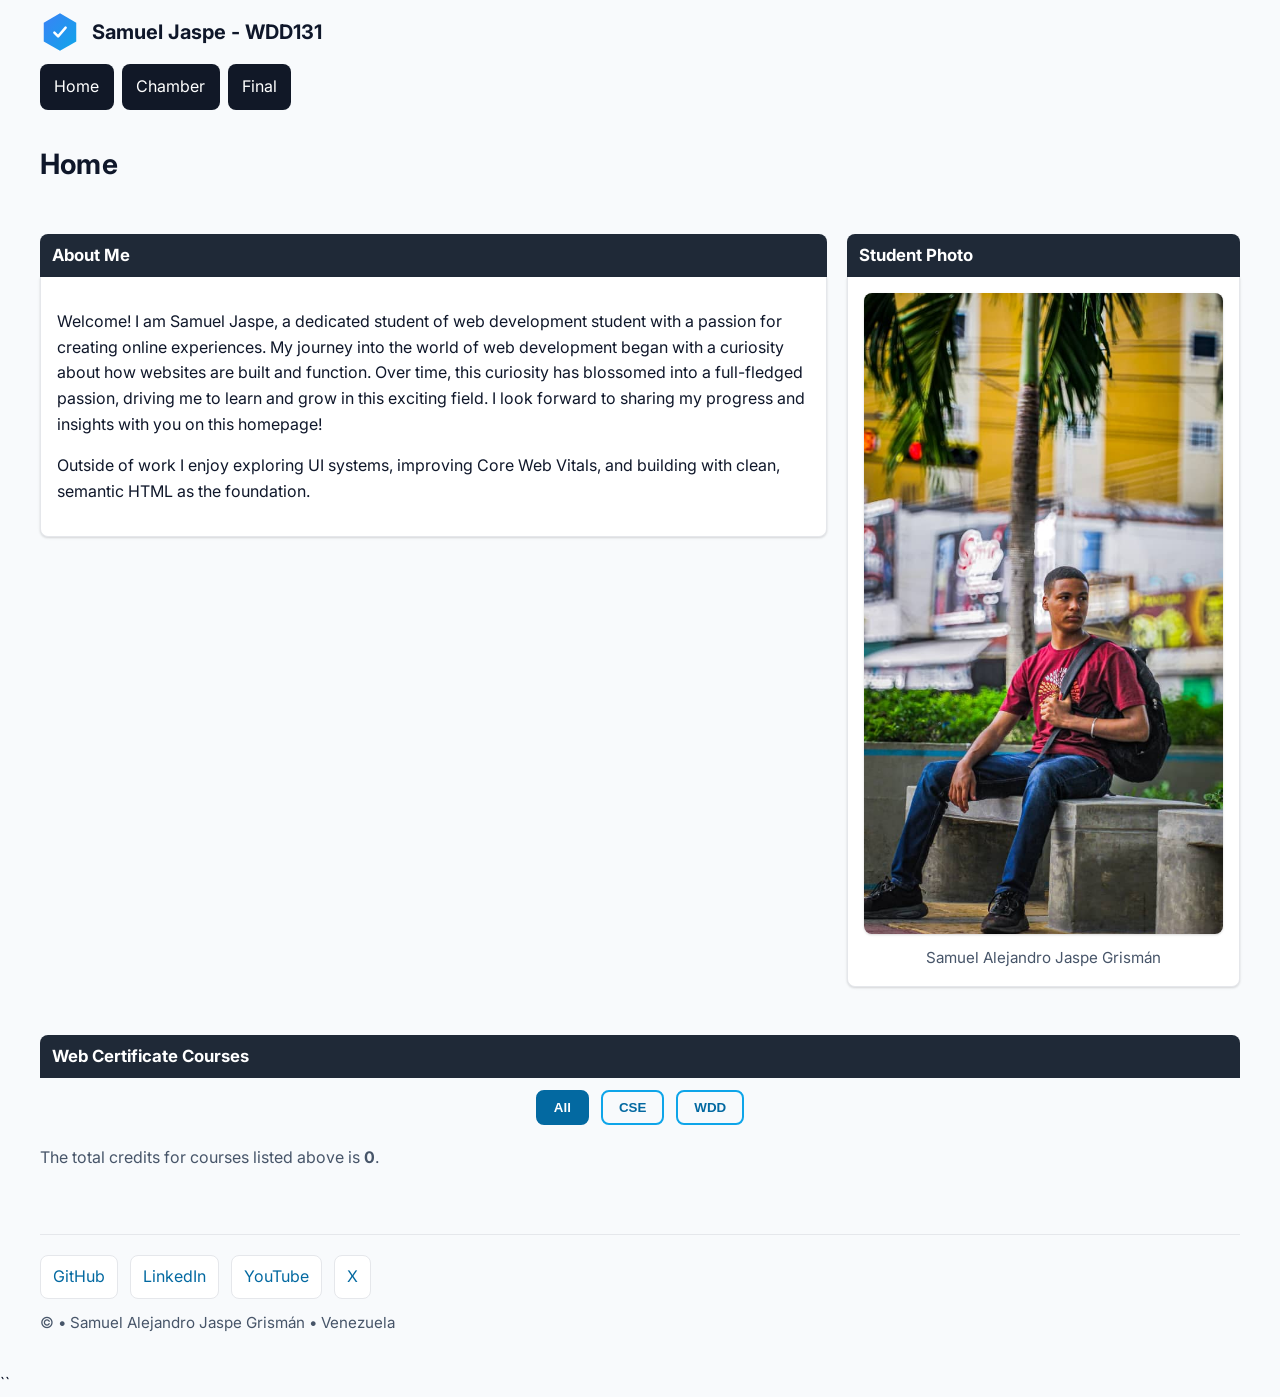
==== Index.html @ b4200348 "homepage" ====
<!DOCTYPE html>
<html lang="en">
<head>
  <meta charset="utf-8" />
  <meta name="viewport" content="width=device-width, initial-scale=1" />
  <title>Samuel Jaspe | WDD131 Web Development</title>
  <meta name="description" content="Responsive course home page featuring profile information, student photo, and interactive web certificate course listings with filters." />
  <meta name="author" content="Samuel Jaspe" />
  <link rel="canonical" href="https://example.com/" />

  <!-- Favicon (optional: replace with your actual small SVG/PNG ≤ 32x32) -->
  <link rel="icon" type="image/svg+xml" href="assets/favicon.svg" />

  <link rel="preconnect" href="https://fonts.googleapis.com" />
  <link rel="preconnect" href="https://fonts.gstatic.com" crossorigin />
  <link href="https://fonts.googleapis.com/css2?family=Inter:wght@400;600;700&display=swap" rel="stylesheet" />

  <!-- Styles -->
  <link rel="stylesheet" href="styles/small.css" />
  <link rel="stylesheet" href="styles/larger.css" media="(min-width: 48rem)" />

  <!-- JavaScript -->
  <script src="scripts/navigation.js" defer></script>
  <script src="Scripts/date.js" defer></script>
  <script src="Scripts/course.js" defer></script>
</head>

<body>
  <header class="site-header">
    <div class="brand">
      <!-- Accessible inline SVG logo -->
      <a class="logo-link" href="index.html" aria-label="Course Portal home">
        <svg class="logo" width="40" height="40" viewBox="0 0 64 64" role="img" aria-labelledby="logoTitle logoDesc" focusable="false">
          <title id="logoTitle">Course Portal Logo</title>
          <desc id="logoDesc">Stylized hexagon with checkmark</desc>
          <defs>
            <linearGradient id="g" x1="0" x2="1" y1="0" y2="1">
              <stop offset="0%" stop-color="#3b82f6" />
              <stop offset="100%" stop-color="#0ea5e9" />
            </linearGradient>
          </defs>
          <path d="M32 2l26 15v30L32 62 6 47V17L32 2z" fill="url(#g)" />
          <path d="M23 33l6 6 12-14" fill="none" stroke="#ffffff" stroke-width="4" stroke-linecap="round" stroke-linejoin="round"/>
        </svg>
      </a>
      <span class="site-name">Samuel Jaspe - WDD131 </span>
    </div>

    <!-- Mobile hamburger -->
    <button id="menuButton"
            class="menu-button"
            aria-label="Open main menu"
            aria-controls="primaryNav"
            aria-expanded="false">
      <span class="menu-icon" aria-hidden="true"></span>
    </button>

    <nav id="siteNav" class="site-nav" aria-label="Primary">
      <ul id="primaryNav" class="nav-list">
        <li class="nav-item"><a class="nav-link current" href="index.html">Home</a></li>
        <li class="nav-item"><a class="nav-link" href="chamber.html">Chamber</a></li>
        <li class="nav-item"><a class="nav-link" href="final.html">Final</a></li>
      </ul>
    </nav>
  </header>

  <main id="main" tabindex="-1">
    <h1>Home</h1>

    <!-- About Me -->
    <section id="about" aria-labelledby="about-heading">
      <h2 id="about-heading">About Me</h2>
      <div class="panel">
        <p>
          Welcome! I am Samuel Jaspe, a dedicated student of web development student with a passion for creating online experiences. 
          My journey into the world of web development began with a curiosity about how websites are built and function. 
          Over time, this curiosity has blossomed into a full-fledged passion, driving me to learn and grow in this exciting field. 
          I look forward to sharing my progress and insights with you on this homepage!
        </p>
        <p>
          Outside of work I enjoy exploring UI systems, improving Core Web Vitals, and building with clean,
          semantic HTML as the foundation.
        </p>
      </div>
    </section>

    <!-- Student Photo -->
    <section id="photo" aria-labelledby="photo-heading">
      <h2 id="photo-heading">Student Photo</h2>
      <figure class="profile-figure">
        <!-- Replace with your optimized image (≤125 kB). Width/height help prevent layout shift. -->
        <img
          src="images/samuel-profile.jpg"
          width="480"
          height="480"
          alt="Portrait of Samuel Alejandro Jaspe Grismán"
          loading="lazy"
          decoding="async" />
        <figcaption>Samuel Alejandro Jaspe Grismán</figcaption>
      </figure>
    </section>

    <!-- Courses (dynamic content will be rendered by scripts/course.js) -->
    <section id="courses" aria-labelledby="courses-heading">
      <h2 id="courses-heading">Web Certificate Courses</h2>

      <!-- Filter controls -->
      <div class="filters" role="group" aria-label="Course filters">
        <button type="button" class="filter-btn" data-filter="all" aria-pressed="true">All</button>
        <button type="button" class="filter-btn" data-filter="cse">CSE</button>
        <button type="button" class="filter-btn" data-filter="wdd">WDD</button>
      </div>

      <!-- Dynamic course cards will be injected here -->
      <div id="courseGrid" class="course-grid" aria-live="polite"></div>

      <!-- Dynamic credits summary -->
      <p id="creditTotal" class="credit-total" aria-live="polite">
        The total credits for courses listed above is <strong>0</strong>.
      </p>
    </section>
  </main>

  <footer class="site-footer">
    <nav aria-label="Social media">
      <ul class="social-list">
        <li><a class="social-link" href="https://github.com/sammygoeshard/wdd231" target="_blank" rel="noopener noreferrer" aria-label="GitHub profile">GitHub</a></li>
        <li><a class="social-link" href="https://www.linkedin.com/in/samuel-jaspe-2a2a96375?utm_source=share_via&utm_content=profile&utm_medium=member_android" target="_blank" rel="noopener noreferrer" aria-label="LinkedIn profile">LinkedIn</a></li>
        <li><a class="social-link" href="https://www.youtube.com/" target="_blank" rel="noopener noreferrer" aria-label="YouTube">YouTube</a></li>
        <li><a class="social-link" href="https://x.com/" target="_blank" rel="noopener noreferrer" aria-label="X (formerly Twitter)">X</a></li>
      </ul>
    </nav>

    <p class="legal">
      &copy; <span id="currentyear"></span> • <span class="owner">Samuel Alejandro Jaspe Grismán</span> • Venezuela
    </p>
    <p id="lastModified" class="last-modified" aria-label="Page last modified date"></p>
  </footer>
</body>
</html>
``
---- styles/small.css ----
/* ================
   Base / Reset
   ================ */
:root {
  /* Color scheme with WCAG-friendly contrast */
  --bg: #f8fafc;                 /* page background */
  --text: #0f172a;               /* primary text */
  --muted: #475569;              /* secondary text */
  --surface: #ffffff;            /* cards / panels */
  --border: #e5e7eb;             /* borders, dividers */
  --accent: #0ea5e9;             /* primary accent */
  --accent-strong: #0369a1;      /* darker accent */
  --nav-bg: #111827;             /* navigation background */
  --nav-hover: #1f2937;          /* nav hover BG */
  --success: #16a34a;            /* completed courses */
  --pending: #64748b;            /* incomplete courses */
  --focus: #3b82f6;              /* focus ring */

  --radius-sm: .5rem;
  --radius-md: .75rem;
  --radius-lg: 1rem;

  --shadow-1: 0 1px 2px rgba(0,0,0,.06), 0 1px 3px rgba(0,0,0,.1);
  --shadow-2: 0 6px 16px rgba(0,0,0,.08);

  --content-max: 1200px;
}

/* Normalize-inspired minimal reset (safe with normalize.css if you include it) */
*,
*::before,
*::after { box-sizing: border-box; }

html { font-size: 100%; scroll-behavior: smooth; }

body {
  margin: 0;
  font-family: "Inter", system-ui, -apple-system, Segoe UI, Roboto, "Helvetica Neue", Arial, "Noto Sans", "Liberation Sans", sans-serif;
  color: var(--text);
  background: var(--bg);
  line-height: 1.6;
  -webkit-text-size-adjust: 100%;
  text-rendering: optimizeLegibility;
}

img, picture, svg, video {
  display: block;
  max-width: 100%;
  height: auto;                 /* prevent squish/distortion */
}

/* Prevent horizontal scrolling across 320–1200px */
html, body { overflow-x: hidden; }

/* Container width & side padding so text never touches edges */
.site-header,
main,
.site-footer {
  width: min(100% - 2rem, var(--content-max));
  margin-inline: auto;
}

/* ================
   Header & Nav
   ================ */
.site-header {
  display: grid;
  grid-template-columns: 1fr auto;
  align-items: center;
  gap: .75rem;
  padding-block: .75rem;
}

.brand {
  display: inline-flex;
  align-items: center;
  gap: .75rem;
  min-width: 0;
}

.brand .logo {
  flex: 0 0 auto;
}

.brand a {
  display: inline-flex;
  align-items: center;
  gap: .75rem;
  text-decoration: none;
}

.site-name {
  font-weight: 700;
  font-size: clamp(1rem, 2.5vw, 1.25rem);
  white-space: nowrap;
  overflow: hidden;
  text-overflow: ellipsis;
}

/* Hamburger button */
.menu-button {
  justify-self: end;
  background: var(--nav-bg);
  color: #fff;
  border: 0;
  border-radius: var(--radius-sm);
  padding: .5rem .625rem;
  cursor: pointer;
  box-shadow: var(--shadow-1);
}

.menu-button:focus-visible {
  outline: 2px solid var(--focus);
  outline-offset: 3px;
}

.menu-icon,
.menu-icon::before,
.menu-icon::after {
  display: block;
  width: 22px;
  height: 2px;
  background: #fff;
  position: relative;
  transition: background-color .2s ease;
  border-radius: 2px;
}

.menu-icon::before,
.menu-icon::after {
  content: "";
  position: absolute;
  left: 0;
}

.menu-icon::before { top: -6px; }
.menu-icon::after  { top:  6px; }

/* Primary nav (hidden by default on small screens) */
.site-nav {
  display: none;
  grid-column: 1 / -1; /* full width under header on mobile */
  background: var(--nav-bg);
  border-radius: var(--radius-sm);
  box-shadow: var(--shadow-1);
}

#menuButton[aria-expanded="true"] ~ nav.site-nav {
  display: block; /* opened via JS toggling aria-expanded */
}

.nav-list {
  list-style: none;
  margin: 0;
  padding: 0;
}

.nav-item a {
  display: block;
  padding: .875rem 1rem;
  color: #fff;
  text-decoration: none;
  border-bottom: 1px solid rgba(255,255,255,.12);
}

.nav-item:last-child a {
  border-bottom: 0;
}

.nav-item a:hover,
.nav-item a:focus-visible {
  background: var(--nav-hover);
}

.nav-item a[aria-current="page"],
.nav-item a.active {
  background: var(--accent-strong);
}

/* ================
   Main
   ================ */
main {
  padding-block: 1rem 2rem;
}

h1 {
  margin: .25rem 0 1rem;
  font-size: clamp(1.4rem, 2.5vw, 1.75rem);
  letter-spacing: .2px;
}

section {
  margin-block: 1rem;
  background: transparent;
}

section > h2 {
  background: #1f2937;            /* dark header bar from wireframe */
  color: #fff;
  padding: .5rem .75rem;
  border-radius: var(--radius-sm) var(--radius-sm) 0 0;
  margin: 0;
  font-size: 1.05rem;
}

.panel {
  background: var(--surface);
  border: 1px solid var(--border);
  border-top: 0;
  padding: 1rem;
  border-radius: 0 0 var(--radius-sm) var(--radius-sm);
  box-shadow: var(--shadow-1);
  color: var(--text);
}

.profile-figure {
  margin: 0;
  background: var(--surface);
  border: 1px solid var(--border);
  border-top: 0;
  padding: 1rem;
  border-radius: 0 0 var(--radius-sm) var(--radius-sm);
  box-shadow: var(--shadow-1);
  display: grid;
  gap: .75rem;
  justify-items: center;
}

.profile-figure img {
  border-radius: .5rem;
  box-shadow: var(--shadow-1);
}

.profile-figure figcaption {
  font-size: .95rem;
  color: var(--muted);
}

/* ================
   Courses
   ================ */
.filters {
  display: grid;
  grid-template-columns: repeat(3, 1fr);
  gap: .5rem;
  padding: .75rem 0;
}

.filter-btn {
  appearance: none;
  border: 2px solid var(--accent);
  background: transparent;
  color: var(--accent-strong);
  padding: .5rem .75rem;
  border-radius: var(--radius-sm);
  font-weight: 600;
  cursor: pointer;
  transition: background-color .15s ease, color .15s ease;
  /* Avoid hover twitch: border width stays constant */
}

.filter-btn:hover,
.filter-btn:focus-visible {
  background: var(--accent);
  color: #fff;
  outline: none;
}

.filter-btn[aria-pressed="true"] {
  background: var(--accent-strong);
  color: #fff;
  border-color: var(--accent-strong);
}

.course-grid {
  display: grid;
  grid-template-columns: 1fr;
  gap: .75rem;
}

.course-card {
  display: grid;
  grid-template-columns: 1fr auto;
  align-items: center;
  gap: .5rem;
  padding: .75rem .875rem;
  border-radius: var(--radius-sm);
  background: var(--surface);
  border: 1px solid var(--border);
  box-shadow: var(--shadow-1);
}

.course-card .code {
  font-weight: 700;
  letter-spacing: .25px;
}

.course-card .credits {
  font-variant-numeric: tabular-nums;
  color: var(--muted);
}

/* Completed vs Incomplete styling */
.course-card.completed {
  border-color: color-mix(in oklab, var(--success) 40%, var(--border));
  background: color-mix(in oklab, var(--success) 8%, var(--surface));
}

.course-card.incomplete {
  border-color: color-mix(in oklab, var(--pending) 35%, var(--border));
  background: color-mix(in oklab, var(--pending) 6%, var(--surface));
}

.credit-total {
  margin-top: .5rem;
  color: var(--muted);
}

/* ================
   Footer
   ================ */
.site-footer {
  border-top: 1px solid var(--border);
  padding-block: 1.25rem 2rem;
}

.social-list {
  display: flex;
  gap: .75rem;
  list-style: none;
  padding: 0;
  margin: 0 0 .75rem 0;
  flex-wrap: wrap;
}

.social-list a {
  display: inline-flex;
  align-items: center;
  gap: .5rem;
  text-decoration: none;
  color: var(--accent-strong);
  background: var(--surface);
  border: 1px solid var(--border);
  padding: .5rem .75rem;
  border-radius: var(--radius-sm);
}

.social-list a:hover,
.social-list a:focus-visible {
  background: var(--accent);
  color: #fff;
  outline: none;
  border-color: var(--accent);
}

.legal,
.last-modified {
  margin: .25rem 0;
  font-size: .95rem;
  color: var(--muted);
}

/* ================
   Accessibility helpers
   ================ */
:focus-visible {
  outline: 2px solid var(--focus);
  outline-offset: 3px;
}

/* Respect reduced motion */
@media (prefers-reduced-motion: reduce) {
  * {
    animation-duration: 0.001ms !important;
    animation-iteration-count: 1 !important;
    transition-duration: 0.001ms !important;
    scroll-behavior: auto !important;
  }
}
---- styles/larger.css ----
/* Larger screen enhancements */
@media (min-width: 48rem) {
  /* Header becomes a single-row bar with inline nav */
  .site-header {
    grid-template-columns: auto 1fr auto; /* brand | spacer | menu (hidden) / nav (shown) */
    align-items: center;
  }

  /* Show the nav horizontally and keep it always visible */
  .menu-button { display: none; }

  .site-nav {
    display: block !important;
    background: transparent;
    box-shadow: none;
    align-self: end;
  }

  .nav-list {
    display: flex;
    gap: .25rem;
  }

  .nav-item a {
    border: 0;
    color: #fff;
    background: var(--nav-bg);
    border-radius: var(--radius-sm);
    padding: .625rem .9rem;
  }

  .nav-item a:hover,
  .nav-item a:focus-visible {
    background: var(--nav-hover);
  }

  .nav-item a[aria-current="page"],
  .nav-item a.active {
    background: var(--accent-strong);
  }

  /* Layout: About + Photo side by side to mirror wireframe */
  #about,
  #photo {
    margin-block: 1.25rem;
  }

  /* Use a two-column grid for the first two sections */
  main {
    display: grid;
    grid-template-columns: 2fr 1fr; /* wider About, narrower Photo */
    gap: 1rem;
  }

  h1 {
    grid-column: 1 / -1;
    margin-bottom: .5rem;
  }

  #about { grid-column: 1; }
  #photo { grid-column: 2; }

  /* Courses spans full width beneath */
  #courses {
    grid-column: 1 / -1;
    margin-top: .5rem;
  }

  .filters {
    grid-template-columns: repeat(3, max-content);
    justify-content: center;
    gap: .75rem;
  }

  .filter-btn { padding-inline: 1rem; }

  .course-grid {
    grid-template-columns: repeat(2, 1fr);
    gap: .75rem;
  }
}

/* Even wider layouts—make course cards 3 columns and slightly increase gaps */
@media (min-width: 64rem) {
  .course-grid {
    grid-template-columns: repeat(3, 1fr);
    gap: 1rem;
  }

  main {
    gap: 1.25rem;
  }

  .nav-list { gap: .5rem; }
}
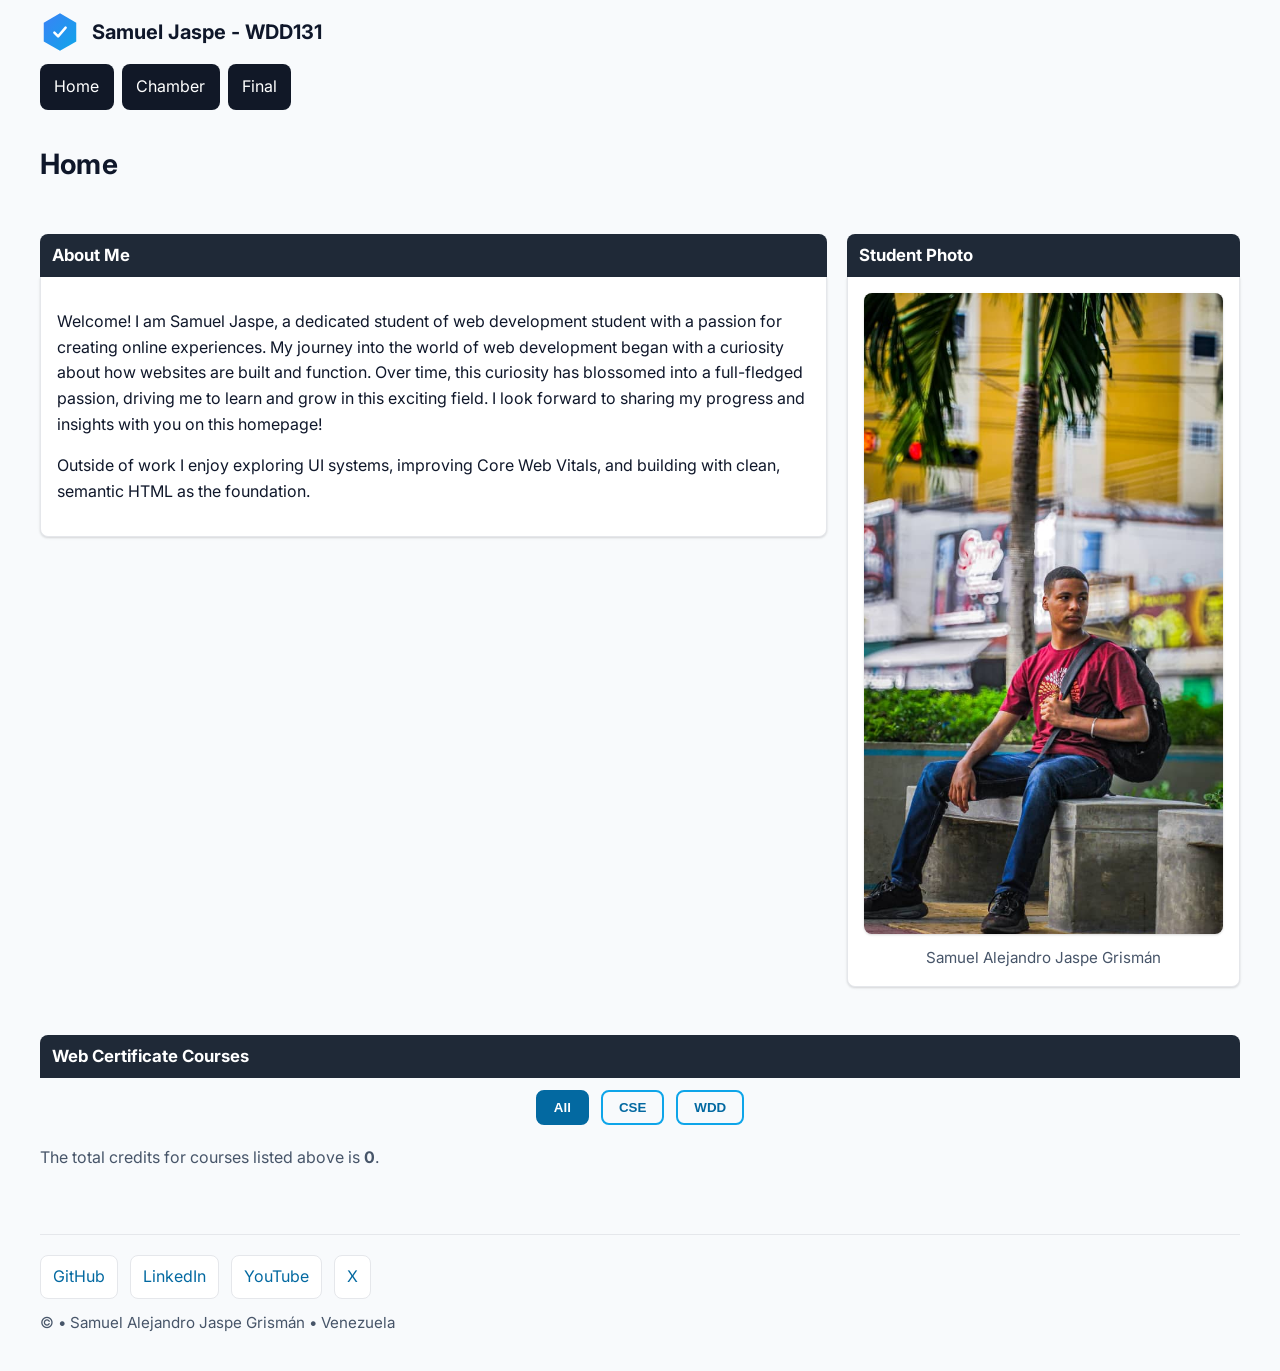
==== commit 13ebc938: "fix 1" ====
--- a/Index.html
+++ b/Index.html
@@ -138,4 +138,4 @@
   </footer>
 </body>
 </html>
-``+<!-- End of file: Index.html -->
